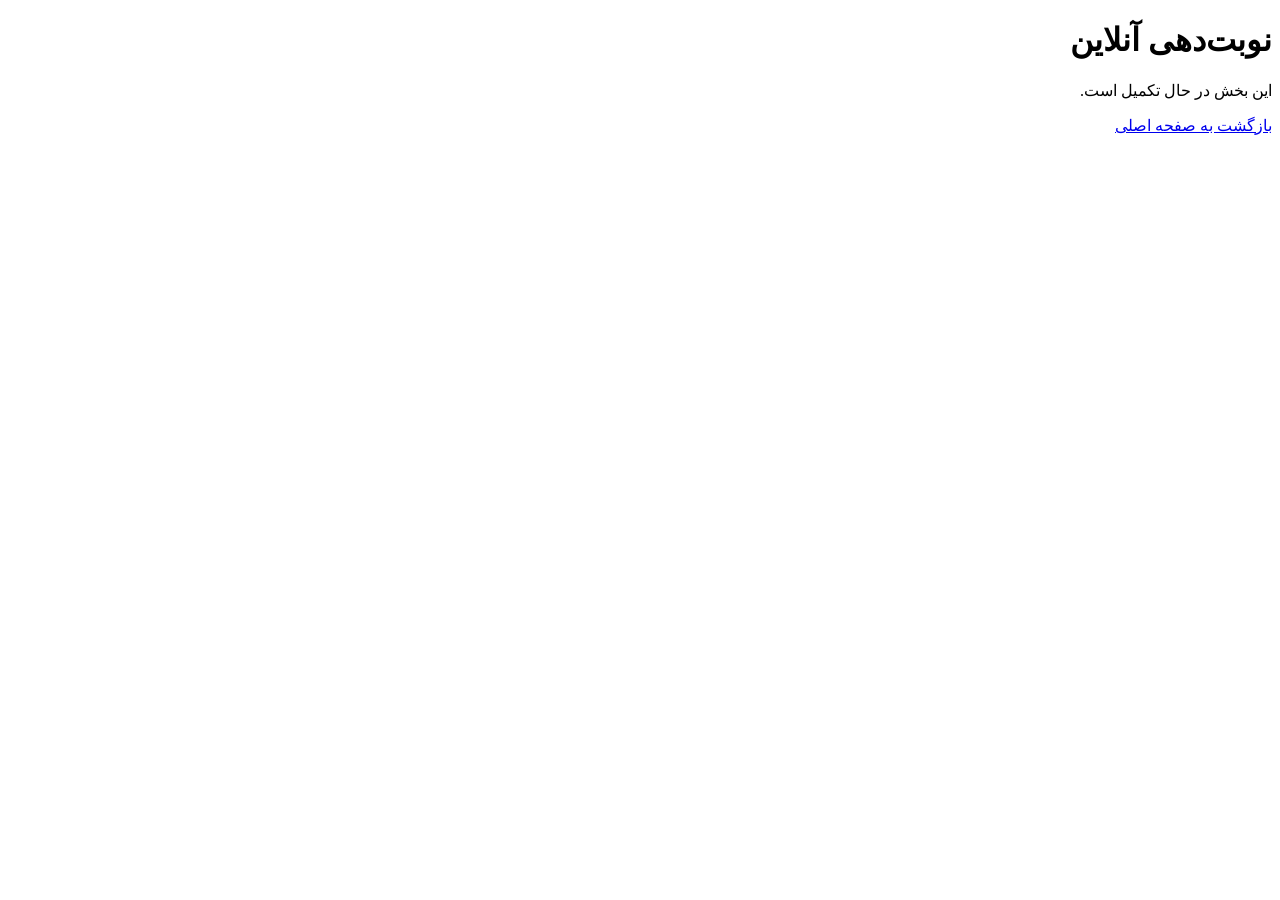
==== booking.html @ 0aca84ad "Create booking.html <!DOCTYPE html> <html lang="fa" dir="rtl"> <head> <meta charset="UTF-8"> <ti" ====
<!DOCTYPE html>
<html lang="fa" dir="rtl">
<head>
<meta charset="UTF-8">
<title>نوبت‌دهی آنلاین</title>
</head>
<body>
<h1>نوبت‌دهی آنلاین</h1>
<p>این بخش در حال تکمیل است.</p>
<p><a href="index.html">بازگشت به صفحه اصلی</a></p>
</body>
</html>
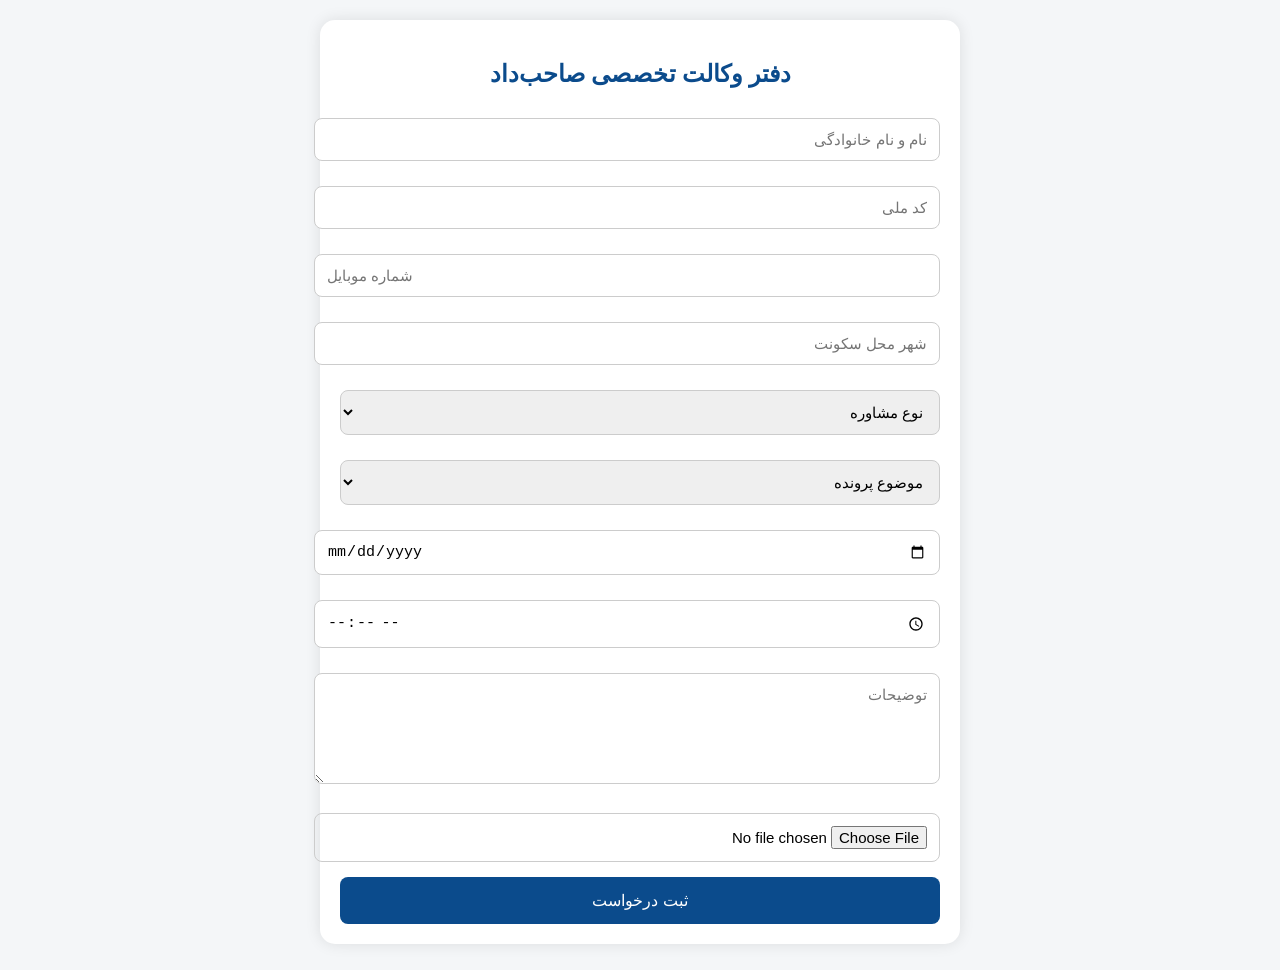
==== commit 2add6cdc: "Update booking.html <!DOCTYPE html> <html lang="fa" dir="rtl"> <head> <meta charset="UTF-8"> <me" ====
--- a/booking.html
+++ b/booking.html
@@ -1,12 +1,133 @@
+
 <!DOCTYPE html>
 <html lang="fa" dir="rtl">
 <head>
 <meta charset="UTF-8">
+<meta name="viewport" content="width=device-width, initial-scale=1">
 <title>نوبت‌دهی آنلاین</title>
+
+<style>
+body{
+font-family:tahoma;
+background:#f4f6f8;
+margin:0;
+padding:20px;
+}
+.container{
+max-width:600px;
+margin:auto;
+background:#fff;
+padding:20px;
+border-radius:15px;
+box-shadow:0 0 15px rgba(0,0,0,.1);
+}
+h2{
+text-align:center;
+color:#0b4b8c;
+}
+input,select,textarea{
+width:100%;
+padding:12px;
+margin-top:10px;
+margin-bottom:15px;
+border:1px solid #ccc;
+border-radius:8px;
+font-size:15px;
+}
+button{
+width:100%;
+background:#0b4b8c;
+color:white;
+padding:14px;
+border:none;
+border-radius:8px;
+font-size:16px;
+cursor:pointer;
+}
+button:hover{
+background:#06376a;
+}
+.success{
+display:none;
+margin-top:20px;
+background:#e8f8ec;
+padding:15px;
+border-radius:8px;
+color:#0b7d34;
+font-weight:bold;
+text-align:center;
+}
+</style>
+
 </head>
+
 <body>
-<h1>نوبت‌دهی آنلاین</h1>
-<p>این بخش در حال تکمیل است.</p>
-<p><a href="index.html">بازگشت به صفحه اصلی</a></p>
+
+<div class="container">
+
+<h2>دفتر وکالت تخصصی صاحب‌داد</h2>
+
+<form id="bookingForm">
+
+<input type="text" placeholder="نام و نام خانوادگی" required>
+
+<input type="text" placeholder="کد ملی" maxlength="10" required>
+
+<input type="tel" placeholder="شماره موبایل" required>
+
+<input type="text" placeholder="شهر محل سکونت">
+
+<select required>
+<option>نوع مشاوره</option>
+<option>حضوری</option>
+<option>تلفنی</option>
+<option>آنلاین</option>
+</select>
+
+<select required>
+<option>موضوع پرونده</option>
+<option>حقوقی</option>
+<option>کیفری</option>
+<option>خانواده</option>
+<option>ملکی</option>
+<option>ثبتی</option>
+<option>قراردادها</option>
+<option>اجرای احکام</option>
+<option>سایر</option>
+</select>
+
+<input type="date">
+
+<input type="time">
+
+<textarea rows="5" placeholder="توضیحات"></textarea>
+
+<input type="file">
+
+<button type="submit">
+ثبت درخواست
+</button>
+
+</form>
+
+<div class="success" id="msg">
+
+درخواست شما با موفقیت ثبت شد.
+<br><br>
+
+همکاران دفتر وکالت تخصصی صاحب‌داد درخواست شما را بررسی کرده و در اولین فرصت برای هماهنگی نوبت با شما تماس خواهند گرفت.
+
+</div>
+
+</div>
+
+<script>
+document.getElementById("bookingForm").onsubmit=function(e){
+e.preventDefault();
+document.getElementById("bookingForm").style.display="none";
+document.getElementById("msg").style.display="block";
+}
+</script>
+
 </body>
 </html>
